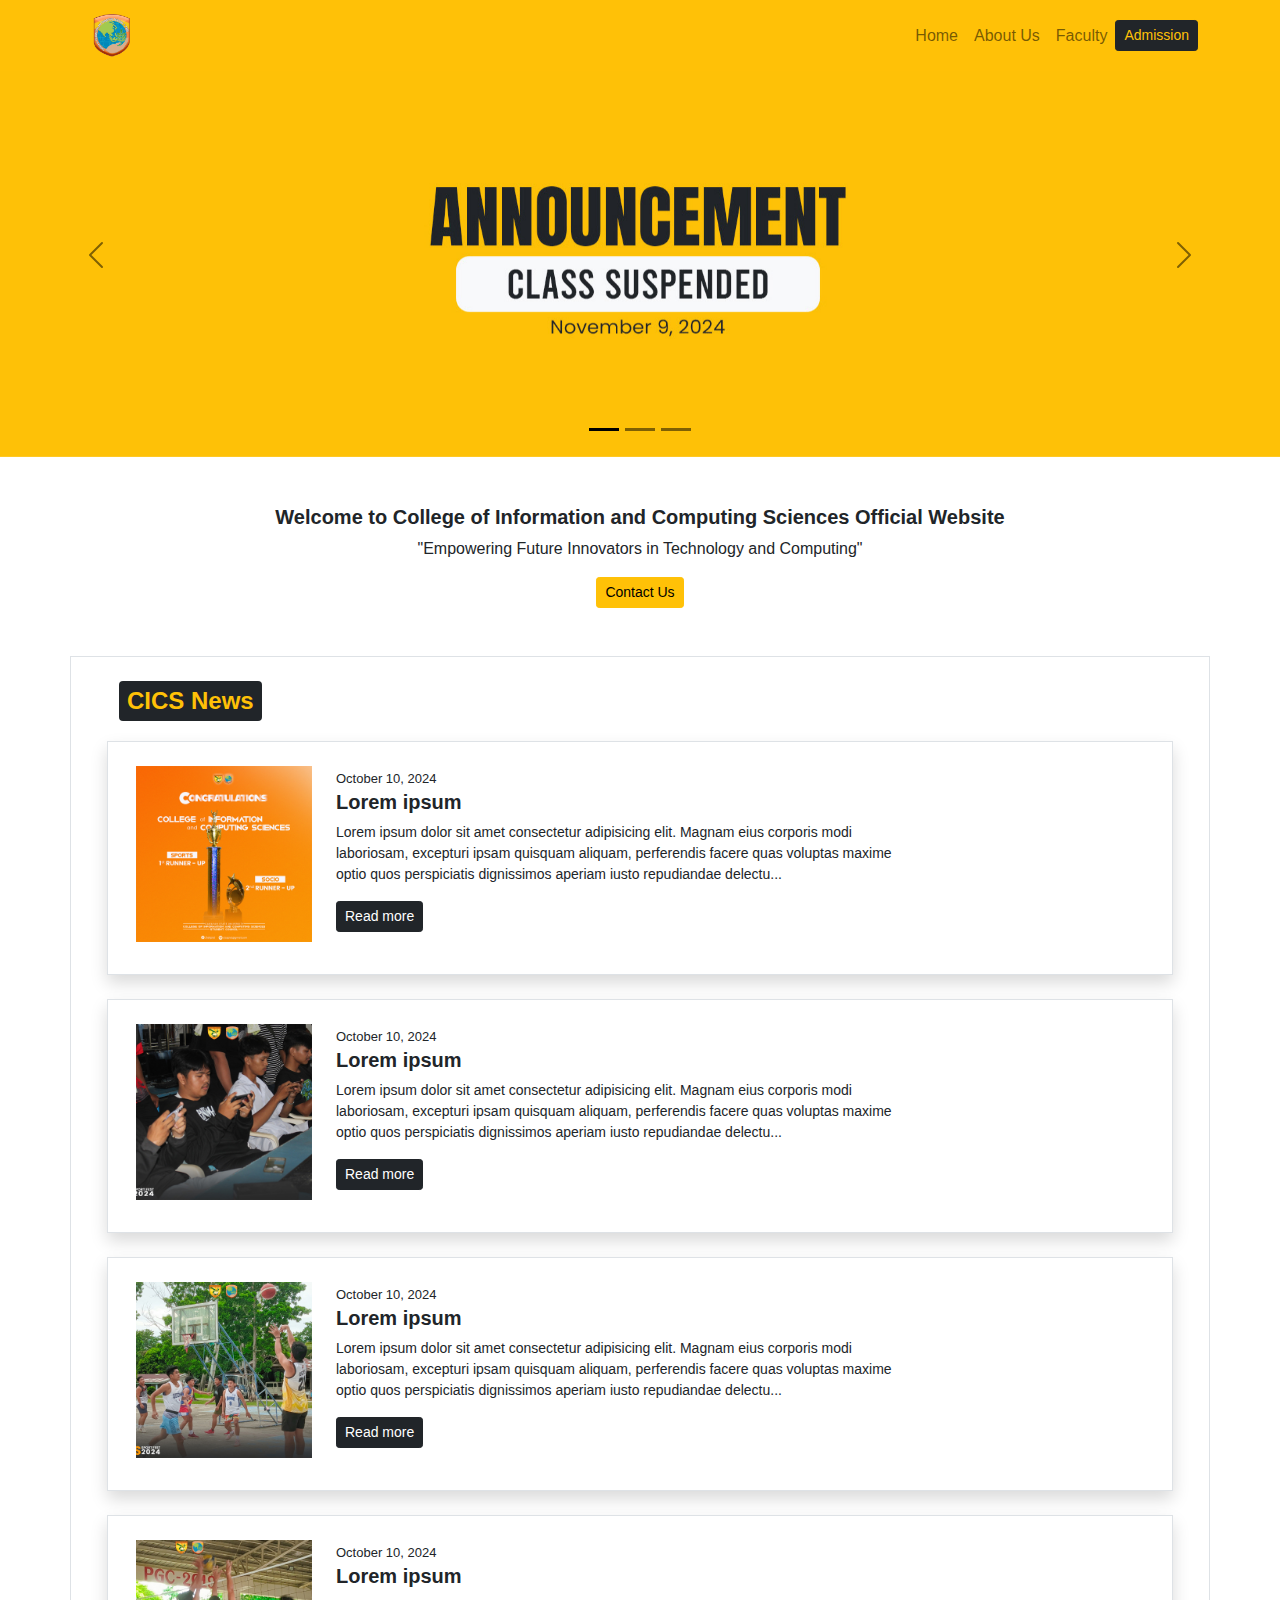
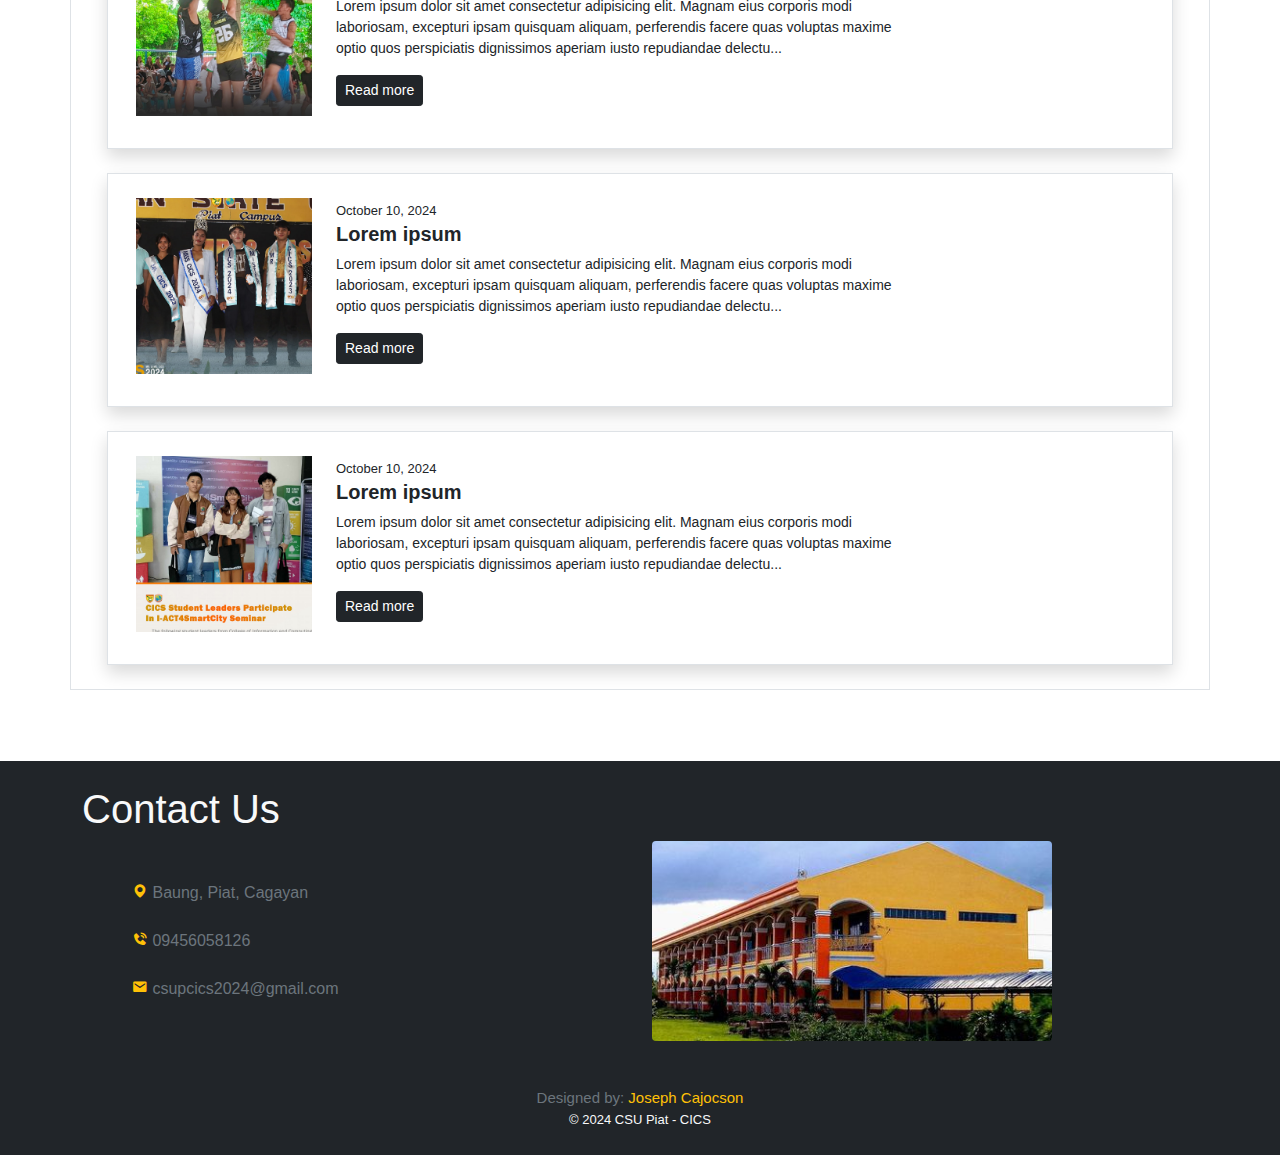
==== index.html @ 77f1f7b6 "Add files via upload" ====
<!DOCTYPE html>
<html lang="en">
<head>
  <meta charset="UTF-8">
  <meta name="viewport" content="width=device-width, initial-scale=1.0">
  <title>CICS Website</title>
  <link rel="stylesheet" href="bootstrap-5.0.2-dist/css/bootstrap.min.css">
  <link rel="stylesheet" href="style.css">
  <link href='https://unpkg.com/boxicons@2.1.4/css/boxicons.min.css' rel='stylesheet'>
</head>
<body>
  <!-- header and navigation -->
  <header class="container-fluid bg-warning fixed-top">
    <nav class="navbar navbar-expand-md navbar-light">
      <div class="container">
        <a href="#" class="navbar-brand">
          <img src="asset/CICS logo.png" alt="CICS Logo" height="45">
        </a>
        <button type="button" class="navbar-toggler" data-bs-toggle="collapse" data-bs-target="#navMenu" aria-expanded="false" aria-controls="navMenu">
          <span class="navbar-toggler-icon"></span>
        </button>
        <div class="collapse navbar-collapse" id="navMenu">
          <ul class="nav navbar-nav ms-auto">
            <li class="nav-item">
              <a href="#home" class="nav-link">Home</a>
            </li>
            <li class="nav-item">
              <a href="about.html" class="nav-link">About Us</a>
            </li>
            <li class="nav-item">
              <a href="faculty.html" class="nav-link">Faculty</a>
            </li>
          </ul>
          <a href="admission.html" class="btn btn-sm btn-dark text-warning">Admission</a>
        </div>
      </div>
    </nav>
  </header>
  <!-- header and navigation end -->

  <!-- carousel sectiion -->
   <section class="carousel-section content-adjust" id="home">
    <div class="container-fluid" id="carousel-container">
      <div class="carousel slide carousel-dark" id="carouselId" data-bs-ride="carousel">
        <div class="carousel-indicators d-none d-sm-flex">
          <button type="button" data-bs-target="#carouselId" data-bs-slide-to="0" class="active" aria-current="true"></button>
          <button type="button" data-bs-target="#carouselId" data-bs-slide-to="1"></button>
          <button type="button" data-bs-target="#carouselId" data-bs-slide-to="2"></button>
        </div>
        <div class="carousel-inner">
          <div class="carousel-item active" data-bs-interval="3000">
            <img src="asset/img1.jpg" alt="" class="w-100 d-block">
          </div>
          <div class="carousel-item" data-bs-interval="3000">
            <img src="asset/img2.jpg" alt="" class="w-100 d-block">
          </div>
          <div class="carousel-item" data-bs-interval="3000">
            <img src="asset/img3.jpg" alt="" class="w-100 d-block">
          </div>
        </div>
        <button type="button" class="carousel-control-prev" data-bs-target="#carouselId" data-bs-slide="prev">
          <span class="carousel-control-prev-icon"></span>
        </button>
        <button type="button" class="carousel-control-next" data-bs-target="#carouselId" data-bs-slide="next">
          <span class="carousel-control-next-icon"></span>
        </button>
      </div>
    </div>
  </section>
  <!-- carousel sectiion end -->
  
    <!-- home section -->
    <section class="text-dark my-3 my-md-5">
      <div class="container-sm">
        <div class="text-sm-center">
          <h1 class="fw-bold fs-5">Welcome to College of Information and Computing Sciences Official Website</h1>
          <p class="lead fs-6">"Empowering Future Innovators in Technology and Computing"</p>
          <a href="#contact" class="btn btn-warning btn-sm">Contact Us</a>
        </div>
      </div>
    </section>
    <!-- home section end -->
    
    <!-- News -->
    <section>
        <div class="container border px-sm-5 py-4">
          <h1 class="badge bg-dark text-warning p-2 fw-bold fs-4" style="margin-bottom: 20px;">CICS News</h1>
            <div class="row shadow text-dark py-4 px-sm-3 border" style="cursor: pointer;" onclick="window.location.href ='#';">
              <div class="col-md-5 mb-2" style="max-height: 180px; width: 200px;">
                <img src="asset/card1.jpg" style="width: 100%; height: 100%;" class="img-fit">
              </div>
              <div class="col-md-7">
                  <time datetime="2024-10-10" style="font-size: 13px;">October 10, 2024</time>
                  <h5 class="fw-bold">Lorem ipsum</h5>
                  <p class="fw-lighter" style="font-size: 14px;">Lorem ipsum dolor sit amet consectetur adipisicing elit. Magnam eius corporis modi laboriosam, excepturi ipsam quisquam aliquam, perferendis facere quas voluptas maxime optio quos perspiciatis dignissimos aperiam iusto repudiandae delectu...</p>
                  <a href="#" class="btn btn-dark btn-sm"> Read more</a>
              </div>
            </div>
            <br>
            <div class="row shadow text-dark py-4 px-sm-3 border" style="cursor: pointer;" onclick="window.location.href ='#';">
              <div class="col-md-5 mb-2" style="max-height: 180px; width: 200px;">
                <img src="asset/card2.jpg" style="width: 100%; height: 100%;" class="img-fit">
              </div>
              <div class="col-md-7">
                  <time datetime="2024-10-10" style="font-size: 13px;">October 10, 2024</time>
                  <h5 class="fw-bold">Lorem ipsum</h5>
                  <p class="fw-lighter" style="font-size: 14px;">Lorem ipsum dolor sit amet consectetur adipisicing elit. Magnam eius corporis modi laboriosam, excepturi ipsam quisquam aliquam, perferendis facere quas voluptas maxime optio quos perspiciatis dignissimos aperiam iusto repudiandae delectu...</p>
                  <a href="#" class="btn btn-dark btn-sm"> Read more</a>
              </div>
            </div>
            <br>
            <div class="row shadow text-dark py-4 px-sm-3 border" style="cursor: pointer;" onclick="window.location.href ='#';">
              <div class="col-md-5 mb-2" style="max-height: 180px; width: 200px;">
                <img src="asset/card3.jpg" style="width: 100%; height: 100%;" class="img-fit">
              </div>
              <div class="col-md-7">
                  <time datetime="2024-10-10" style="font-size: 13px;">October 10, 2024</time>
                  <h5 class="fw-bold">Lorem ipsum</h5>
                  <p class="fw-lighter" style="font-size: 14px;">Lorem ipsum dolor sit amet consectetur adipisicing elit. Magnam eius corporis modi laboriosam, excepturi ipsam quisquam aliquam, perferendis facere quas voluptas maxime optio quos perspiciatis dignissimos aperiam iusto repudiandae delectu...</p>
                  <a href="#" class="btn btn-dark btn-sm"> Read more</a>
              </div>
            </div>
            <br>
            <div class="row shadow text-dark py-4 px-sm-3 border" style="cursor: pointer;" onclick="window.location.href ='#';">
              <div class="col-md-5 mb-2" style="max-height: 180px; width: 200px;">
                <img src="asset/card4.jpg" style="width: 100%; height: 100%;" class="img-fit">
              </div>
              <div class="col-md-7">
                  <time datetime="2024-10-10" style="font-size: 13px;">October 10, 2024</time>
                  <h5 class="fw-bold">Lorem ipsum</h5>
                  <p class="fw-lighter" style="font-size: 14px;">Lorem ipsum dolor sit amet consectetur adipisicing elit. Magnam eius corporis modi laboriosam, excepturi ipsam quisquam aliquam, perferendis facere quas voluptas maxime optio quos perspiciatis dignissimos aperiam iusto repudiandae delectu...</p>
                  <a href="#" class="btn btn-dark btn-sm"> Read more</a>
              </div>
            </div>
            <br>
            <div class="row shadow text-dark py-4 px-sm-3 border" style="cursor: pointer;" onclick="window.location.href ='#';">
              <div class="col-md-5 mb-2" style="max-height: 180px; width: 200px;">
                <img src="asset/card5.jpg" style="width: 100%; height: 100%;" class="img-fit">
              </div>
              <div class="col-md-7">
                  <time datetime="2024-10-10" style="font-size: 13px;">October 10, 2024</time>
                  <h5 class="fw-bold">Lorem ipsum</h5>
                  <p class="fw-lighter" style="font-size: 14px;">Lorem ipsum dolor sit amet consectetur adipisicing elit. Magnam eius corporis modi laboriosam, excepturi ipsam quisquam aliquam, perferendis facere quas voluptas maxime optio quos perspiciatis dignissimos aperiam iusto repudiandae delectu...</p>
                  <a href="#" class="btn btn-dark btn-sm"> Read more</a>
              </div>
            </div>
            <br>
            <div class="row shadow text-dark py-4 px-sm-3 border" style="cursor: pointer;" onclick="window.location.href ='#';">
              <div class="col-md-5 mb-2" style="max-height: 180px; width: 200px;">
                <img src="asset/card6.jpg" style="width: 100%; height: 100%;" class="img-fit">
              </div>
              <div class="col-md-7">
                  <time datetime="2024-10-10" style="font-size: 13px;">October 10, 2024</time>
                  <h5 class="fw-bold">Lorem ipsum</h5>
                  <p class="fw-lighter" style="font-size: 14px;">Lorem ipsum dolor sit amet consectetur adipisicing elit. Magnam eius corporis modi laboriosam, excepturi ipsam quisquam aliquam, perferendis facere quas voluptas maxime optio quos perspiciatis dignissimos aperiam iusto repudiandae delectu...</p>
                  <a href="#" class="btn btn-dark btn-sm"> Read more</a>
              </div>
            </div>
        </div>
    </section>
    <!-- News end -->
     <div class="bg-transparent" style="height: 71px;"  id="contact"></div>
    <footer class="bg-dark text-light p-4">
    <!-- Contact -->
      <section class="mb-5">
      <div class="container">
        <h1>Contact Us</h1>
        <div class="row align-items-center contact-padding">
          <div class="col-md">
            <ul class="list-unstyled fs-6"> 
              <li class="my-4">
                <i class='bx bxs-map text-warning'></i>
                <span class="fw-light text-secondary contact-text">Baung, Piat, Cagayan</span>
              </li>
              <li class="my-4">
                <i class='bx bxs-phone-call text-warning'></i>
                <span class="fw-light text-secondary contact-text">09456058126</span>
              </li>
              <li class="my-4">
                <i class='bx bxs-envelope text-warning' ></i>
                <span class="fw-light text-secondary contact-text">csupcics2024@gmail.com</span>
              </li>
            </ul>
          </div>
          <div class="col-md">
            <div class="ratio" style="--bs-aspect-ratio: 40%; height: 200px; max-width: 400px;">
              <img src="asset/CICS Department.jpg" alt="" class="img-fit rounded" style="width: 100%; height: 100%;">
            </div>
          </div>
        </div>
      </div>
     </section>
    <div class="container text-center">
      <h6 class="text-muted mb-0 fw-lighter" style="font-size: 15px;">Designed by: <span class="text-warning">Joseph Cajocson</span></h6>
      <small style="font-size: 13px;">&copy; 2024 CSU Piat - CICS</small>
    </div>
  </footer>

  <script src="bootstrap-5.0.2-dist/js/bootstrap.bundle.js"></script>
</body>
</html>
---- style.css ----
*{
    font-family: 'Poppins', sans-serif !important;
}

body::after{
    display: block;
    height: 70px;
}

#carousel-container{
    padding-left: 0 !important;
    padding-right: 0 !important;
}

.content-adjust{
    padding-top: 54px !important;
}

.carousel-item{
    max-height: 60vh;
} 

.carousel-item img{
    height: 100%;
    object-fit: contain !important;
    object-position: center !important;
}

.img-fit{
    object-fit: cover;
    object-position: center;
}

.news-text{
    opacity: 0.6;
    font-size: 80%;
}

.img-container{
    max-width: 500px;
    height: 240px;
}

@media (max-width: 576px) {
    .contact-text{
        font-size: 16px;
    }
}

@media (min-width: 992px) {
    .contact-padding{
        padding: 0 50px;
    }
}
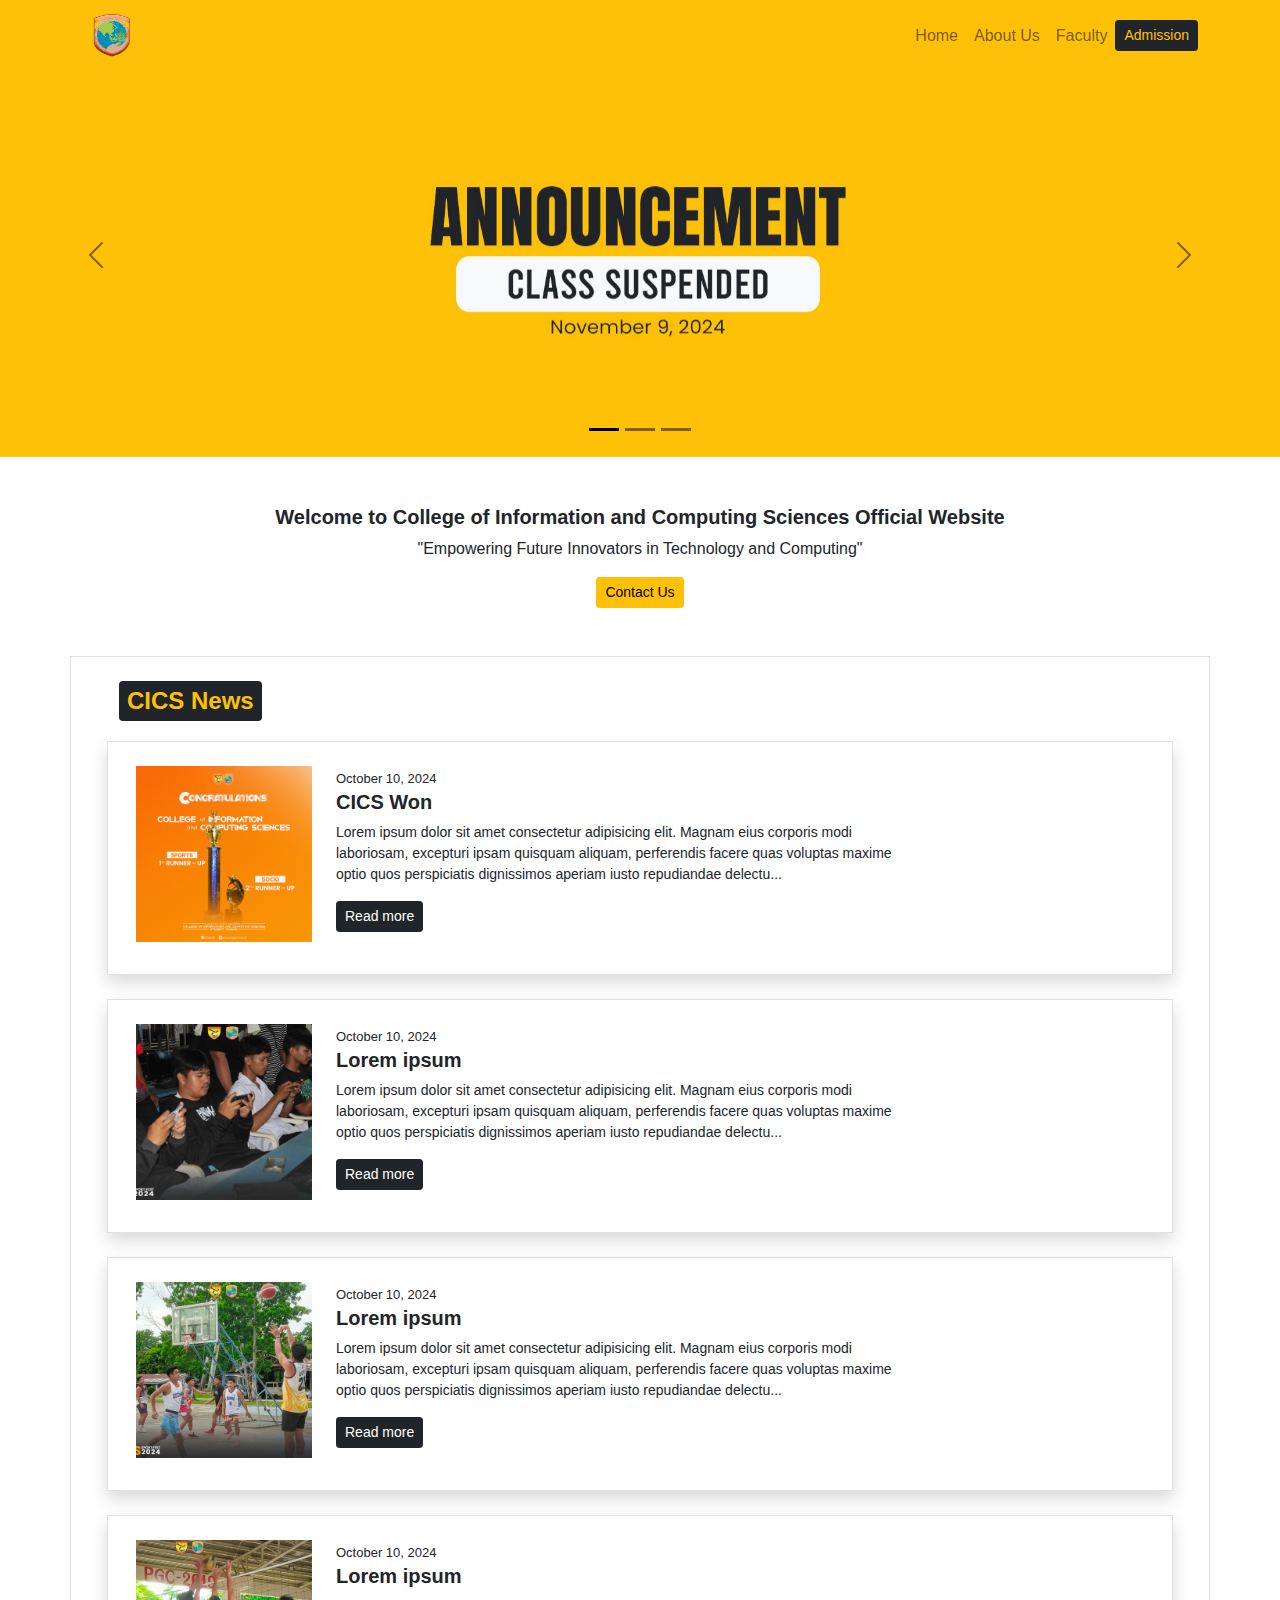
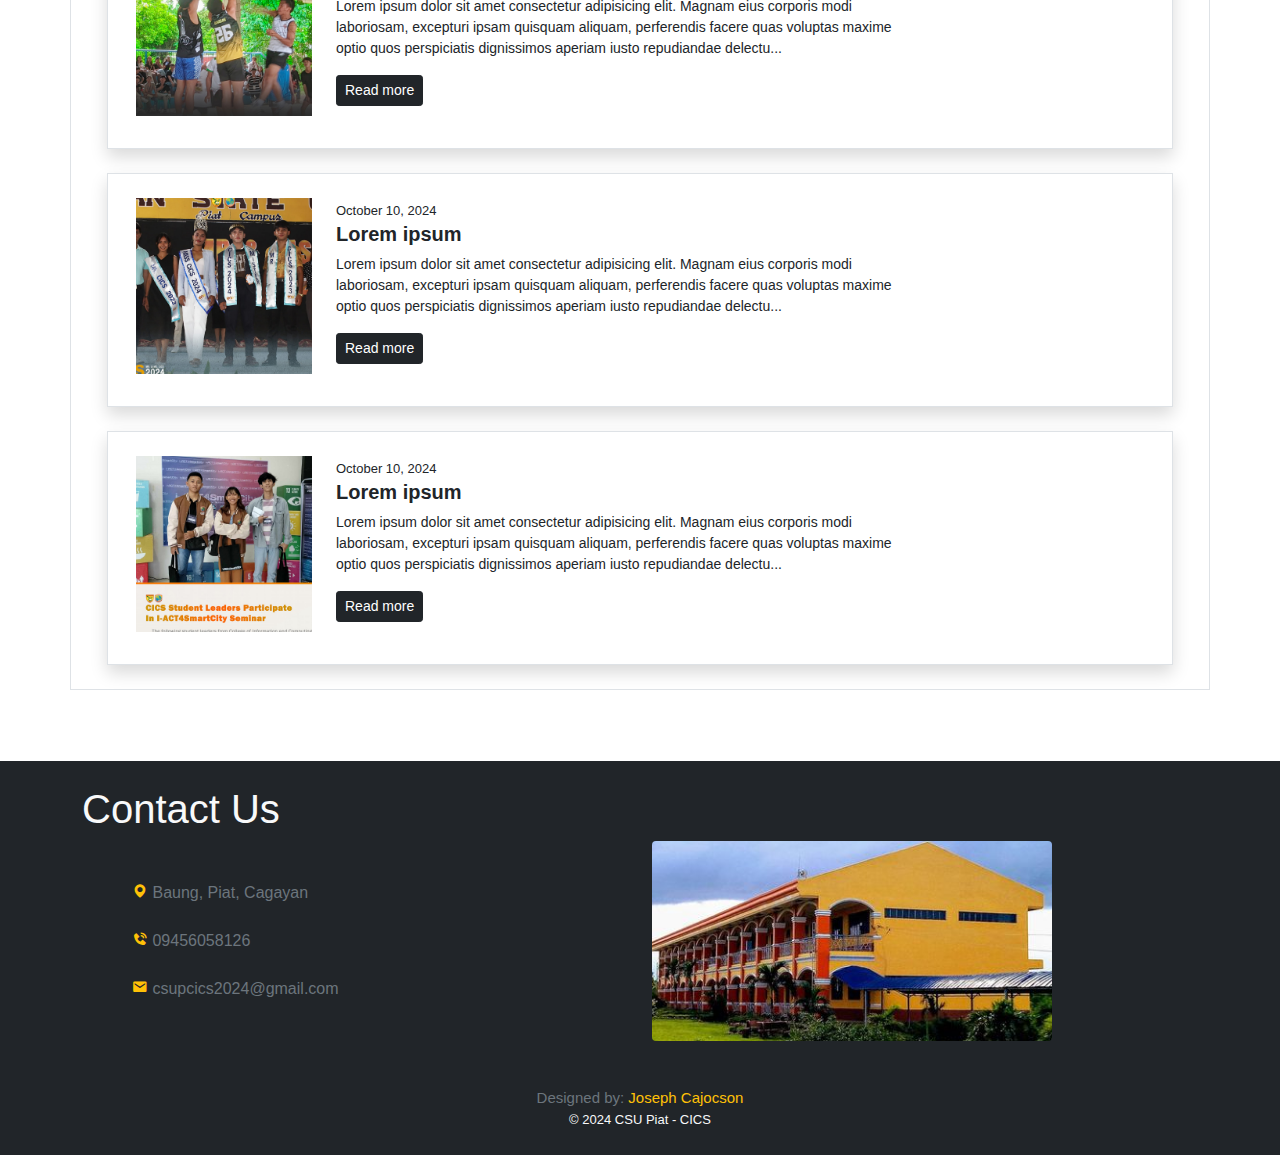
==== commit 5606c8e9: "First Commit" ====
--- a/index.html
+++ b/index.html
@@ -91,7 +91,7 @@
               </div>
               <div class="col-md-7">
                   <time datetime="2024-10-10" style="font-size: 13px;">October 10, 2024</time>
-                  <h5 class="fw-bold">Lorem ipsum</h5>
+                  <h5 class="fw-bold">CICS Won</h5>
                   <p class="fw-lighter" style="font-size: 14px;">Lorem ipsum dolor sit amet consectetur adipisicing elit. Magnam eius corporis modi laboriosam, excepturi ipsam quisquam aliquam, perferendis facere quas voluptas maxime optio quos perspiciatis dignissimos aperiam iusto repudiandae delectu...</p>
                   <a href="#" class="btn btn-dark btn-sm"> Read more</a>
               </div>
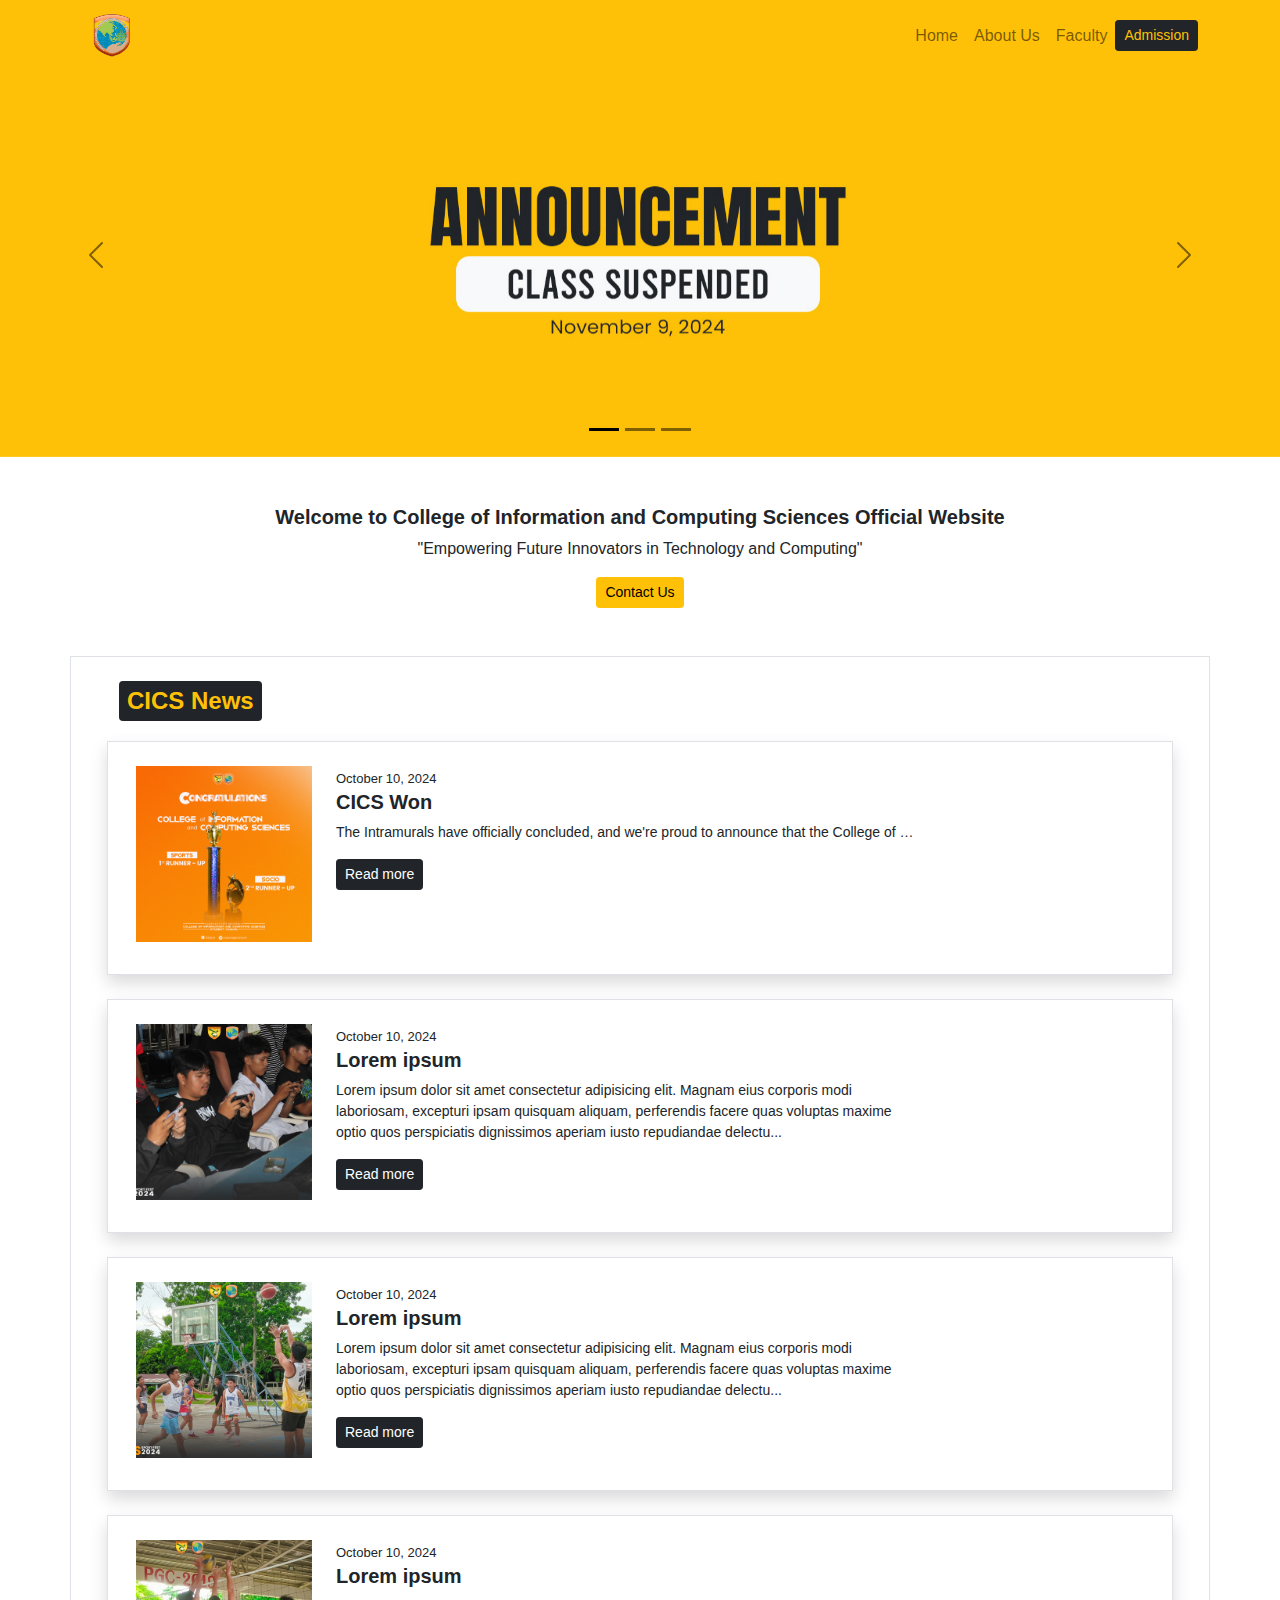
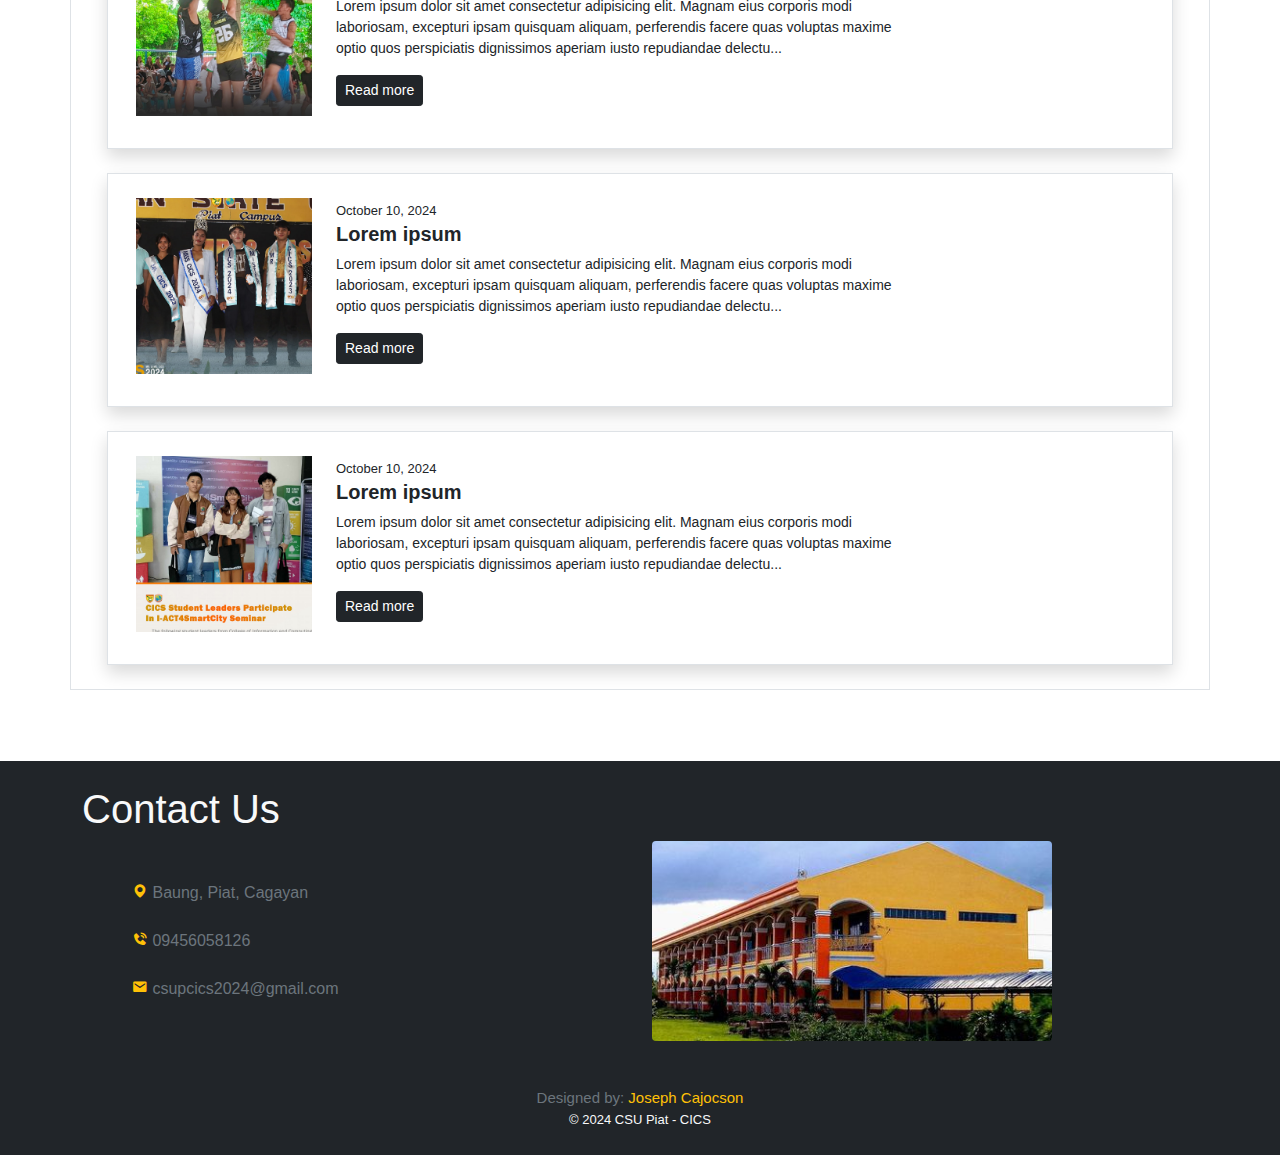
==== commit 0a9b8559: "Committed" ====
--- a/index.html
+++ b/index.html
@@ -92,7 +92,7 @@
               <div class="col-md-7">
                   <time datetime="2024-10-10" style="font-size: 13px;">October 10, 2024</time>
                   <h5 class="fw-bold">CICS Won</h5>
-                  <p class="fw-lighter" style="font-size: 14px;">Lorem ipsum dolor sit amet consectetur adipisicing elit. Magnam eius corporis modi laboriosam, excepturi ipsam quisquam aliquam, perferendis facere quas voluptas maxime optio quos perspiciatis dignissimos aperiam iusto repudiandae delectu...</p>
+                  <p class="fw-lighter text-truncate" style="font-size: 14px;">The Intramurals have officially concluded, and we're proud to announce that the College of Information and Computing Sciences secured 2nd runner up in socio-cultural events and 1st runner up in the sports events! A huge thank you to our dedicated athletes, coaches, faculty, staff, the COLSC, and every student of CICS. Your hard work, effort, and united spirit made this success possible. Well done, everyone!</p>
                   <a href="#" class="btn btn-dark btn-sm"> Read more</a>
               </div>
             </div>
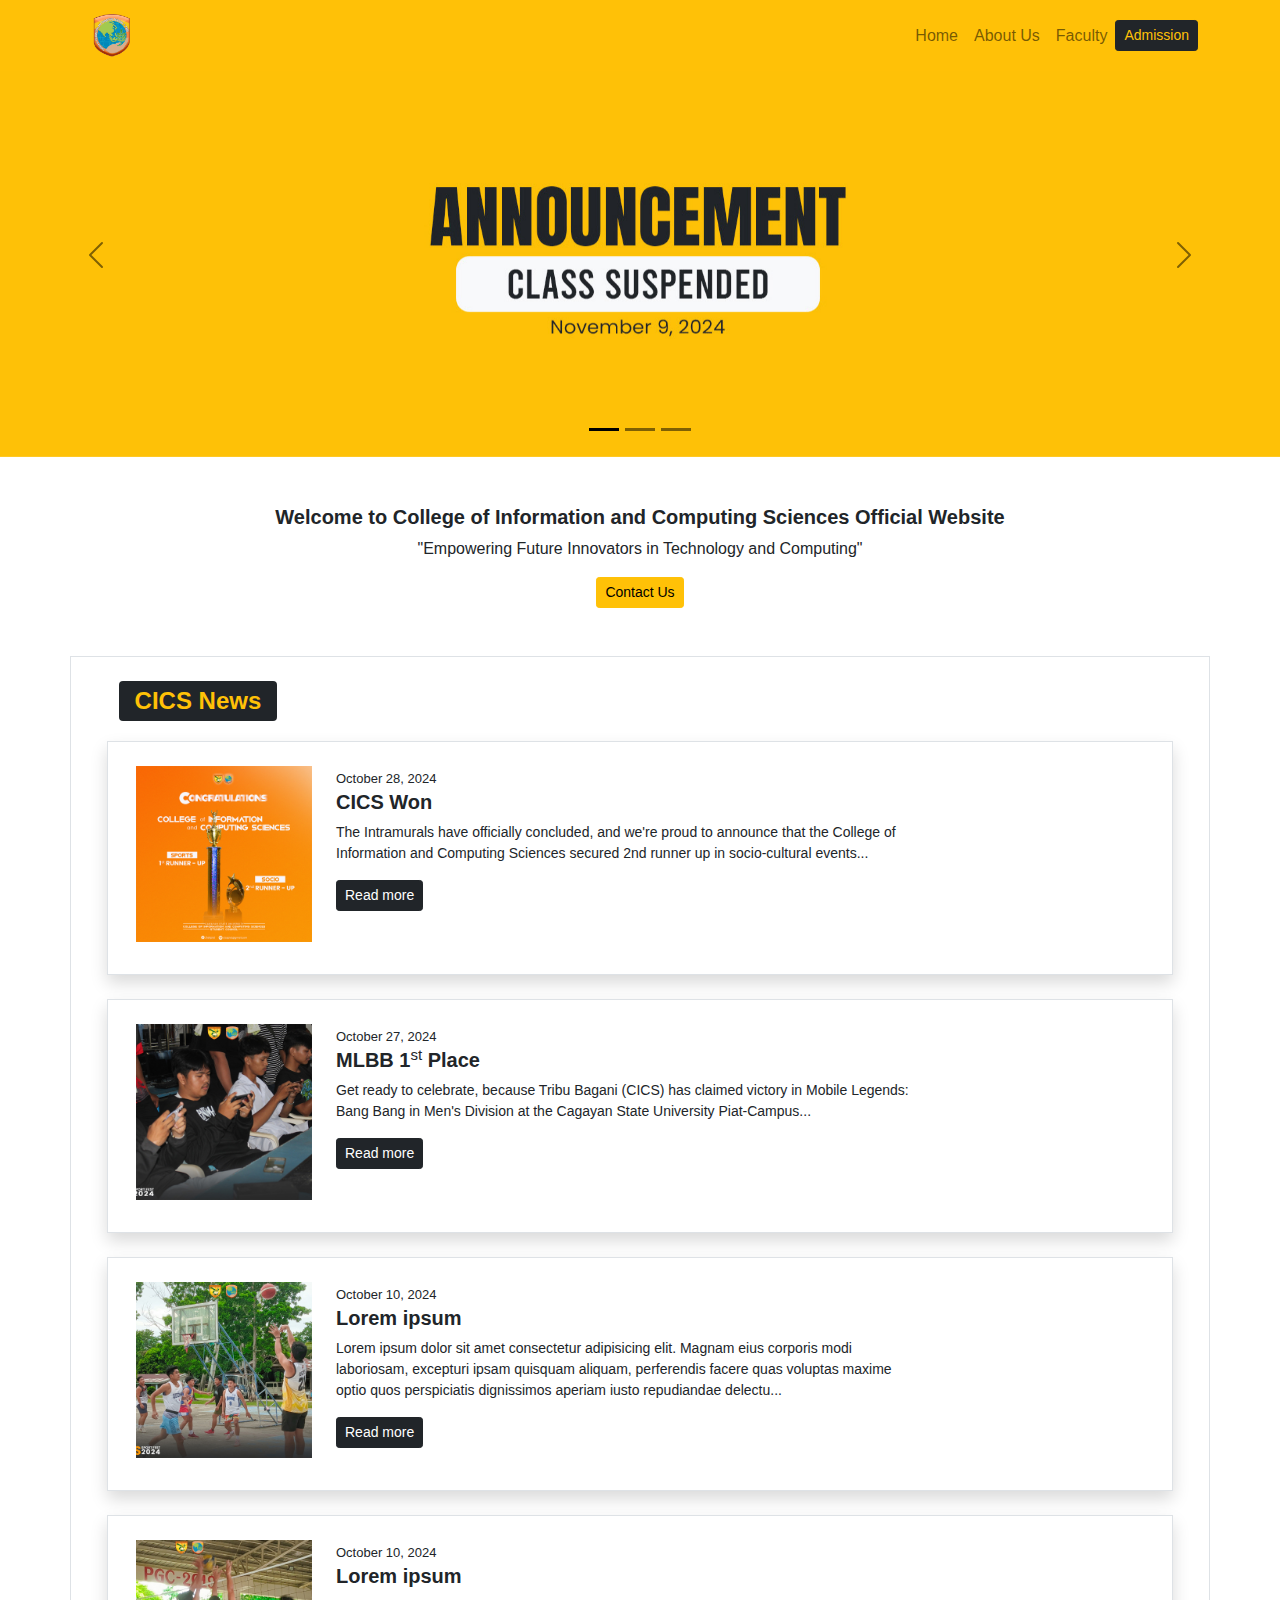
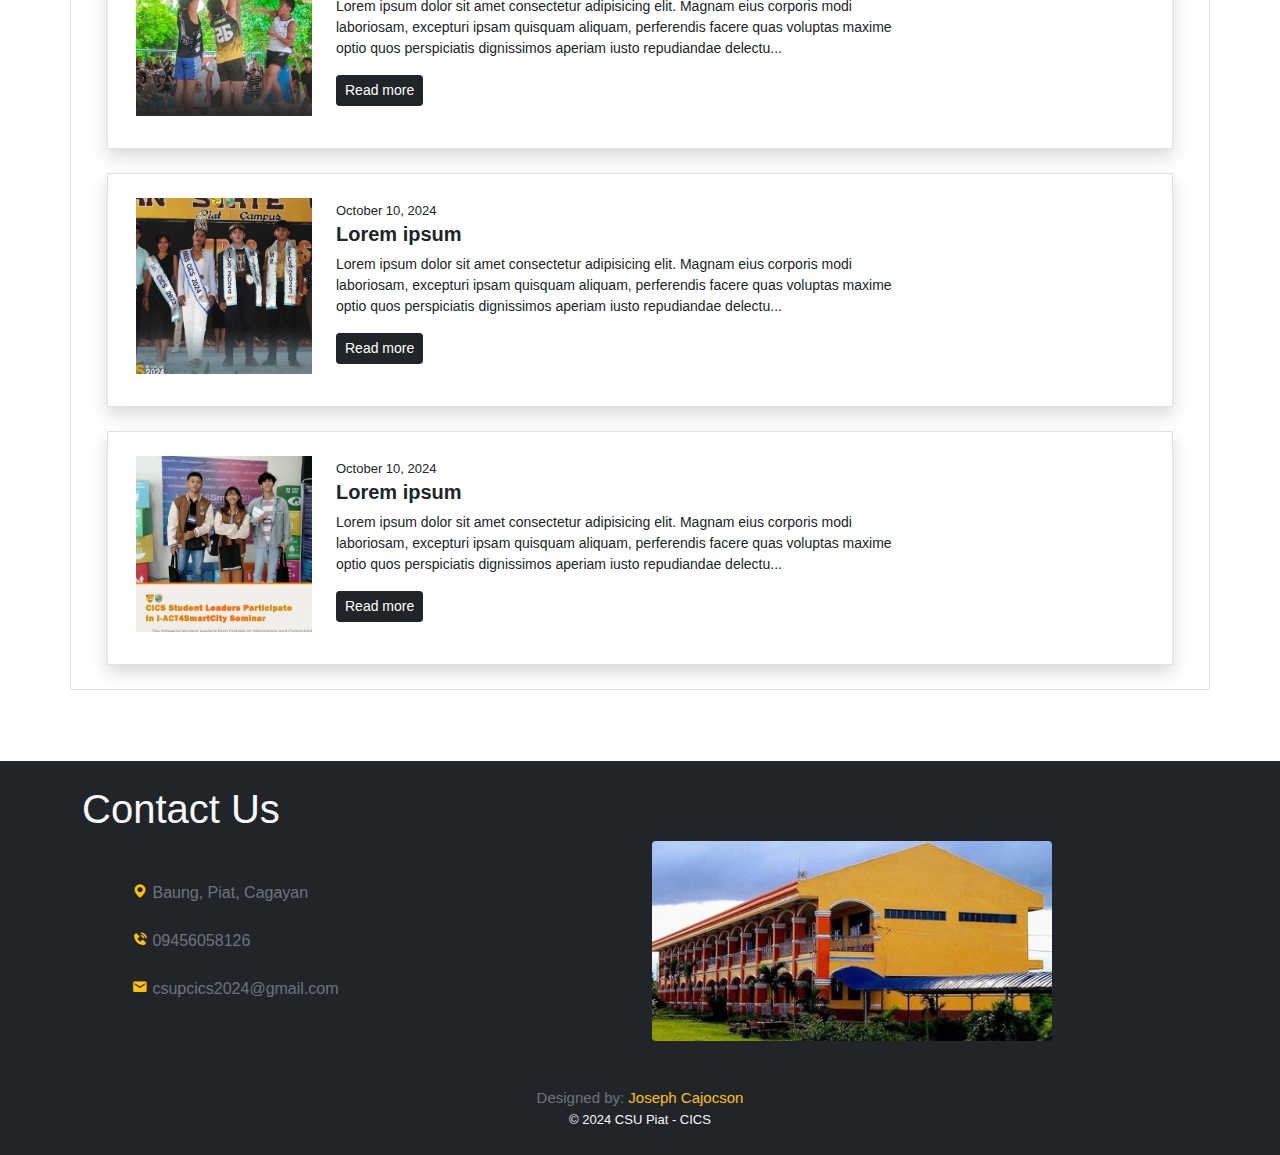
==== commit 7caabb67: "Committed" ====
--- a/index.html
+++ b/index.html
@@ -84,32 +84,32 @@
     <!-- News -->
     <section>
         <div class="container border px-sm-5 py-4">
-          <h1 class="badge bg-dark text-warning p-2 fw-bold fs-4" style="margin-bottom: 20px;">CICS News</h1>
-            <div class="row shadow text-dark py-4 px-sm-3 border" style="cursor: pointer;" onclick="window.location.href ='#';">
+          <h1 class="badge bg-dark text-warning fw-bold fs-4" style="margin-bottom: 20px;">CICS News</h1>
+            <div class="row shadow text-dark py-4 px-sm-3 border" style="cursor: pointer;">
               <div class="col-md-5 mb-2" style="max-height: 180px; width: 200px;">
                 <img src="asset/card1.jpg" style="width: 100%; height: 100%;" class="img-fit">
               </div>
               <div class="col-md-7">
-                  <time datetime="2024-10-10" style="font-size: 13px;">October 10, 2024</time>
+                  <time datetime="2024-10-28" style="font-size: 13px;">October 28, 2024</time>
                   <h5 class="fw-bold">CICS Won</h5>
-                  <p class="fw-lighter text-truncate" style="font-size: 14px;">The Intramurals have officially concluded, and we're proud to announce that the College of Information and Computing Sciences secured 2nd runner up in socio-cultural events and 1st runner up in the sports events! A huge thank you to our dedicated athletes, coaches, faculty, staff, the COLSC, and every student of CICS. Your hard work, effort, and united spirit made this success possible. Well done, everyone!</p>
-                  <a href="#" class="btn btn-dark btn-sm"> Read more</a>
-              </div>
-            </div>
-            <br>
-            <div class="row shadow text-dark py-4 px-sm-3 border" style="cursor: pointer;" onclick="window.location.href ='#';">
+                  <p class="fw-lighter" style="font-size: 14px;">The Intramurals have officially concluded, and we're proud to announce that the College of Information and Computing Sciences secured 2nd runner up in socio-cultural events...</p>
+                  <button type="button" class="btn btn-dark btn-sm" data-bs-toggle="modal" data-bs-target="#newsModal1">Read more</button>
+              </div>
+            </div>
+            <br>
+            <div class="row shadow text-dark py-4 px-sm-3 border" style="cursor: pointer;">
               <div class="col-md-5 mb-2" style="max-height: 180px; width: 200px;">
                 <img src="asset/card2.jpg" style="width: 100%; height: 100%;" class="img-fit">
               </div>
               <div class="col-md-7">
-                  <time datetime="2024-10-10" style="font-size: 13px;">October 10, 2024</time>
-                  <h5 class="fw-bold">Lorem ipsum</h5>
-                  <p class="fw-lighter" style="font-size: 14px;">Lorem ipsum dolor sit amet consectetur adipisicing elit. Magnam eius corporis modi laboriosam, excepturi ipsam quisquam aliquam, perferendis facere quas voluptas maxime optio quos perspiciatis dignissimos aperiam iusto repudiandae delectu...</p>
-                  <a href="#" class="btn btn-dark btn-sm"> Read more</a>
-              </div>
-            </div>
-            <br>
-            <div class="row shadow text-dark py-4 px-sm-3 border" style="cursor: pointer;" onclick="window.location.href ='#';">
+                  <time datetime="2024-10-27" style="font-size: 13px;">October 27, 2024</time>
+                  <h5 class="fw-bold">MLBB 1<sup class="fw-light">st</sup> Place</h5>
+                  <p class="fw-lighter" style="font-size: 14px;">Get ready to celebrate, because Tribu Bagani (CICS) has claimed victory in Mobile Legends: Bang Bang in Men's Division at the Cagayan State University Piat-Campus...</p>
+                  <button type="button" class="btn btn-dark btn-sm" data-bs-toggle="modal" data-bs-target="#newsModal2">Read more</button>
+              </div>
+            </div>
+            <br>
+            <div class="row shadow text-dark py-4 px-sm-3 border" style="cursor: pointer;">
               <div class="col-md-5 mb-2" style="max-height: 180px; width: 200px;">
                 <img src="asset/card3.jpg" style="width: 100%; height: 100%;" class="img-fit">
               </div>
@@ -117,11 +117,11 @@
                   <time datetime="2024-10-10" style="font-size: 13px;">October 10, 2024</time>
                   <h5 class="fw-bold">Lorem ipsum</h5>
                   <p class="fw-lighter" style="font-size: 14px;">Lorem ipsum dolor sit amet consectetur adipisicing elit. Magnam eius corporis modi laboriosam, excepturi ipsam quisquam aliquam, perferendis facere quas voluptas maxime optio quos perspiciatis dignissimos aperiam iusto repudiandae delectu...</p>
-                  <a href="#" class="btn btn-dark btn-sm"> Read more</a>
-              </div>
-            </div>
-            <br>
-            <div class="row shadow text-dark py-4 px-sm-3 border" style="cursor: pointer;" onclick="window.location.href ='#';">
+                  <button type="button" class="btn btn-dark btn-sm">Read more</button>
+              </div>
+            </div>
+            <br>
+            <div class="row shadow text-dark py-4 px-sm-3 border" style="cursor: pointer;">
               <div class="col-md-5 mb-2" style="max-height: 180px; width: 200px;">
                 <img src="asset/card4.jpg" style="width: 100%; height: 100%;" class="img-fit">
               </div>
@@ -129,11 +129,11 @@
                   <time datetime="2024-10-10" style="font-size: 13px;">October 10, 2024</time>
                   <h5 class="fw-bold">Lorem ipsum</h5>
                   <p class="fw-lighter" style="font-size: 14px;">Lorem ipsum dolor sit amet consectetur adipisicing elit. Magnam eius corporis modi laboriosam, excepturi ipsam quisquam aliquam, perferendis facere quas voluptas maxime optio quos perspiciatis dignissimos aperiam iusto repudiandae delectu...</p>
-                  <a href="#" class="btn btn-dark btn-sm"> Read more</a>
-              </div>
-            </div>
-            <br>
-            <div class="row shadow text-dark py-4 px-sm-3 border" style="cursor: pointer;" onclick="window.location.href ='#';">
+                  <button type="button" class="btn btn-dark btn-sm">Read more</button>
+              </div>
+            </div>
+            <br>
+            <div class="row shadow text-dark py-4 px-sm-3 border" style="cursor: pointer;">
               <div class="col-md-5 mb-2" style="max-height: 180px; width: 200px;">
                 <img src="asset/card5.jpg" style="width: 100%; height: 100%;" class="img-fit">
               </div>
@@ -141,11 +141,11 @@
                   <time datetime="2024-10-10" style="font-size: 13px;">October 10, 2024</time>
                   <h5 class="fw-bold">Lorem ipsum</h5>
                   <p class="fw-lighter" style="font-size: 14px;">Lorem ipsum dolor sit amet consectetur adipisicing elit. Magnam eius corporis modi laboriosam, excepturi ipsam quisquam aliquam, perferendis facere quas voluptas maxime optio quos perspiciatis dignissimos aperiam iusto repudiandae delectu...</p>
-                  <a href="#" class="btn btn-dark btn-sm"> Read more</a>
-              </div>
-            </div>
-            <br>
-            <div class="row shadow text-dark py-4 px-sm-3 border" style="cursor: pointer;" onclick="window.location.href ='#';">
+                  <button type="button" class="btn btn-dark btn-sm">Read more</button>
+              </div>
+            </div>
+            <br>
+            <div class="row shadow text-dark py-4 px-sm-3 border" style="cursor: pointer;">
               <div class="col-md-5 mb-2" style="max-height: 180px; width: 200px;">
                 <img src="asset/card6.jpg" style="width: 100%; height: 100%;" class="img-fit">
               </div>
@@ -153,12 +153,55 @@
                   <time datetime="2024-10-10" style="font-size: 13px;">October 10, 2024</time>
                   <h5 class="fw-bold">Lorem ipsum</h5>
                   <p class="fw-lighter" style="font-size: 14px;">Lorem ipsum dolor sit amet consectetur adipisicing elit. Magnam eius corporis modi laboriosam, excepturi ipsam quisquam aliquam, perferendis facere quas voluptas maxime optio quos perspiciatis dignissimos aperiam iusto repudiandae delectu...</p>
-                  <a href="#" class="btn btn-dark btn-sm"> Read more</a>
+                  <button type="button" class="btn btn-dark btn-sm">Read more</button>
               </div>
             </div>
         </div>
     </section>
     <!-- News end -->
+
+    <!-- Modal Page START-->
+     <!-- card 1 modal -->
+     <div class="modal fade" id="newsModal1" data-bs-backdrop="static" data-bs-keyboad="false">
+      <div class="modal-dialog modal-dialog-centered modal-dialog-scrollable">
+        <div class="modal-content">
+          <div class="modal-header">
+            <h5 class="bg-dark text-warning badge fw-bold fs-5">CICS News</h5>
+            <button type="button" data-bs-dismiss="modal" class="btn-close"></button>
+          </div>
+          <div class="modal-body">
+            <div class="ratio ratio-1x1 mb-2" style="height: 200px; width: 200px;">
+              <img src="asset/card1.jpg" alt="" class="img-fit rounded">
+            </div>
+            <time datetime="2023-10-28" style="font-size: 13px;">October 28, 2024</time>
+            <h5 class="fw-bold">CICS Won!</h5>
+            <p>The Intramurals have officially concluded, and we're proud to announce that the College of Information and Computing Sciences secured 2nd runner up in socio-cultural events and 1st runner up in the sports events! A huge thank you to our dedicated athletes, coaches, faculty, staff, the COLSC, and every student of CICS. Your hard work, effort, and united spirit made this success possible. Well done, everyone!</p>
+          </div>
+        </div>
+      </div>
+     </div>
+
+     <!-- card 2 modal -->
+      <div class="modal fade" id="newsModal2" data-bs-backdrop="static" data-bs-keyboad="false">
+        <div class="modal-dialog modal-dialog-centered modal-dialog-scrollable">
+          <div class="modal-content">
+            <div class="modal-header">
+              <h5 class="badge bg-dark fs-5 fw-bold text-warning">CICS News</h5>
+              <button type="button" data-bs-dismiss="modal" class="btn-close"></button>
+            </div>
+            <div class="modal-body">
+              <div class="ratio ratio-1x1 mb-2" style="height: 200px; width: 200px;">
+                <img src="asset/card2.jpg" alt="" class="img-fit rounded">
+              </div>
+              <time datetime="2024-10-27">October 27, 2024</time>
+              <h5 class="fw-bold">MLBB 1<sup class="fw-light">st</sup> Place</h5>
+              <p>Get ready to celebrate, because Tribu Bagani (CICS) has claimed victory in Mobile Legends: Bang Bang in Men's Division at the Cagayan State University Piat-Campus Intramurals! Their incredible teamwork, strategic gameplay, and unwavering determination have earned them the championship title. Congratulations, Tribu Bagani on this well-deserved win!</p>
+            </div>
+          </div>
+        </div>
+      </div>
+     <!-- Modal Page END -->
+
      <div class="bg-transparent" style="height: 71px;"  id="contact"></div>
     <footer class="bg-dark text-light p-4">
     <!-- Contact -->
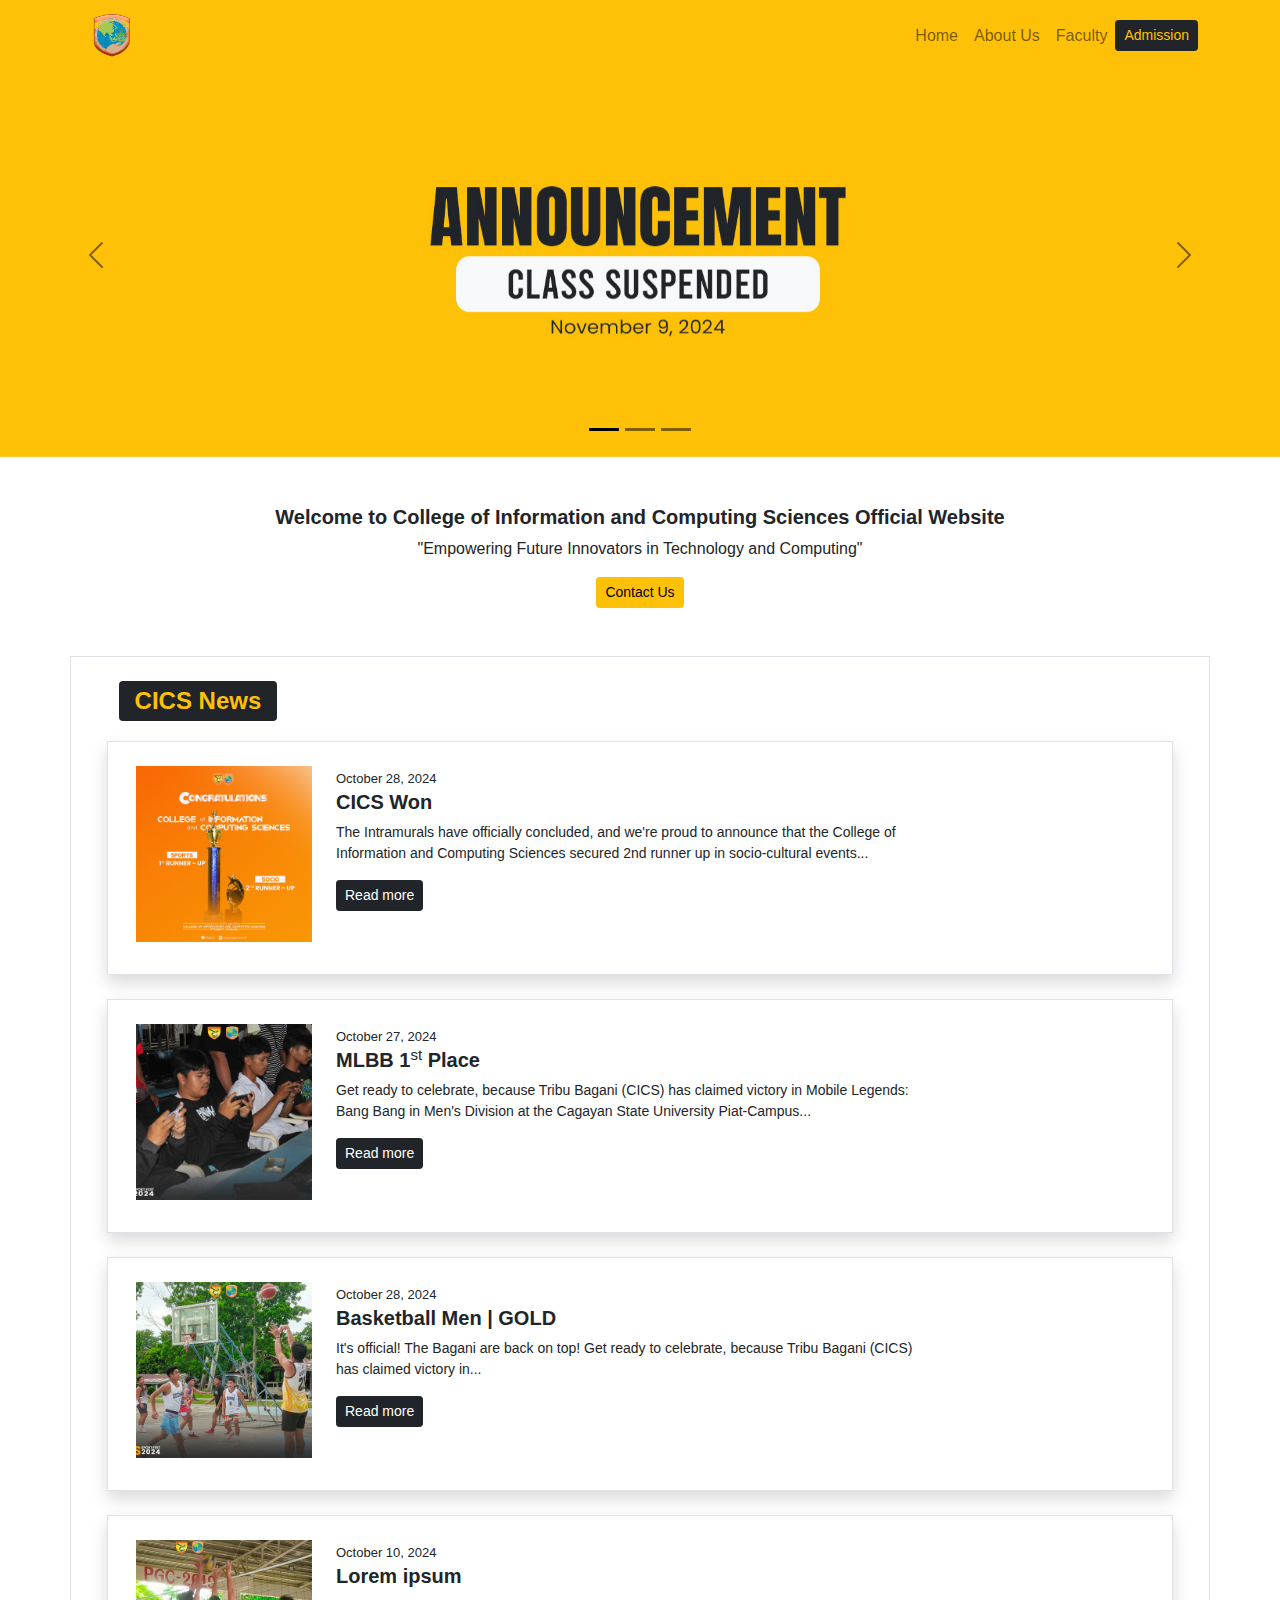
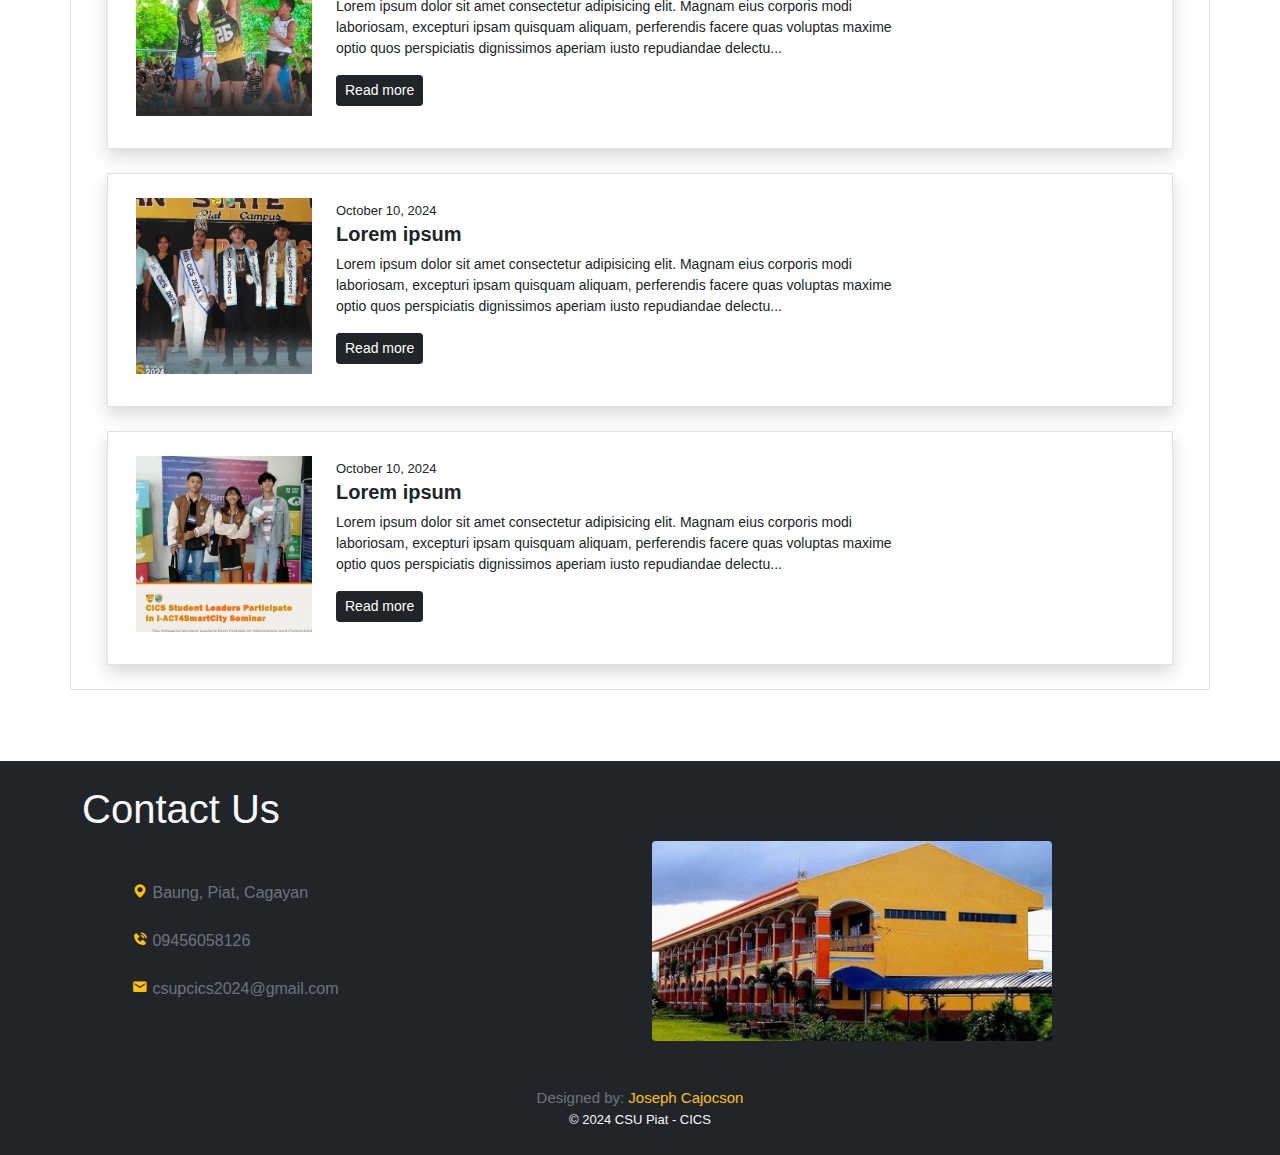
==== commit a6bd3bee: "Committed" ====
--- a/index.html
+++ b/index.html
@@ -114,10 +114,10 @@
                 <img src="asset/card3.jpg" style="width: 100%; height: 100%;" class="img-fit">
               </div>
               <div class="col-md-7">
-                  <time datetime="2024-10-10" style="font-size: 13px;">October 10, 2024</time>
-                  <h5 class="fw-bold">Lorem ipsum</h5>
-                  <p class="fw-lighter" style="font-size: 14px;">Lorem ipsum dolor sit amet consectetur adipisicing elit. Magnam eius corporis modi laboriosam, excepturi ipsam quisquam aliquam, perferendis facere quas voluptas maxime optio quos perspiciatis dignissimos aperiam iusto repudiandae delectu...</p>
-                  <button type="button" class="btn btn-dark btn-sm">Read more</button>
+                  <time datetime="2024-10-28" style="font-size: 13px;">October 28, 2024</time>
+                  <h5 class="fw-bold">Basketball Men | GOLD</h5>
+                  <p class="fw-lighter" style="font-size: 14px;">It's official! The Bagani are back on top! Get ready to celebrate, because Tribu Bagani (CICS) has claimed victory in...</p>
+                  <button type="button" class="btn btn-dark btn-sm" data-bs-toggle="modal" data-bs-target="#newsModal3">Read more</button>
               </div>
             </div>
             <br>
@@ -193,13 +193,33 @@
               <div class="ratio ratio-1x1 mb-2" style="height: 200px; width: 200px;">
                 <img src="asset/card2.jpg" alt="" class="img-fit rounded">
               </div>
-              <time datetime="2024-10-27">October 27, 2024</time>
+              <time datetime="2024-10-27" style="font-size: 13px;">October 27, 2024</time>
               <h5 class="fw-bold">MLBB 1<sup class="fw-light">st</sup> Place</h5>
               <p>Get ready to celebrate, because Tribu Bagani (CICS) has claimed victory in Mobile Legends: Bang Bang in Men's Division at the Cagayan State University Piat-Campus Intramurals! Their incredible teamwork, strategic gameplay, and unwavering determination have earned them the championship title. Congratulations, Tribu Bagani on this well-deserved win!</p>
             </div>
           </div>
         </div>
       </div>
+
+      <!-- card 3 modal -->
+       <div class="modal fade" id="newsModal3" data-bs-backdrop="static" data-bs-keyboard="false">
+        <div class="modal-dialog modal-dialog-centered modal-dialog-scrollable">
+          <div class="modal-content">
+            <div class="modal-header">
+              <h5 class="badge bg-dark text-warning fs-5">CICS News</h5>
+              <button type="button" data-bs-dismiss="modal" class="btn-close"></button>
+            </div>
+            <div class="modal-body">
+              <div class="ratio ratio-1x1 mb-2" style="height: 200px; width: 200px;">
+                <img src="asset/card3.jpg" alt="" class="img-fit">
+              </div>
+              <time datetime="2024-10-28" style="font-size: 13px;">October 28, 2024</time>
+              <h5 class="fw-bold">Basketball Men | GOLD</h5>
+              <p>It's official! The Bagani are back on top! Get ready to celebrate, because Tribu Bagani (CICS) has claimed victory in Basketball defeating  the Tribu Bagwis (CCJE) at the Cagayan State University Piat-Campus Intramurals! They've once again proven their dominance on the court, claiming the championship title for men's basketball.Their hard work, dedication, and incredible teamwork have paid off! We're bursting with pride for these talented players. Congratulations to the Tribu Bagani on another incredible victory!</p>
+            </div>
+          </div>
+        </div>
+       </div>
      <!-- Modal Page END -->
 
      <div class="bg-transparent" style="height: 71px;"  id="contact"></div>
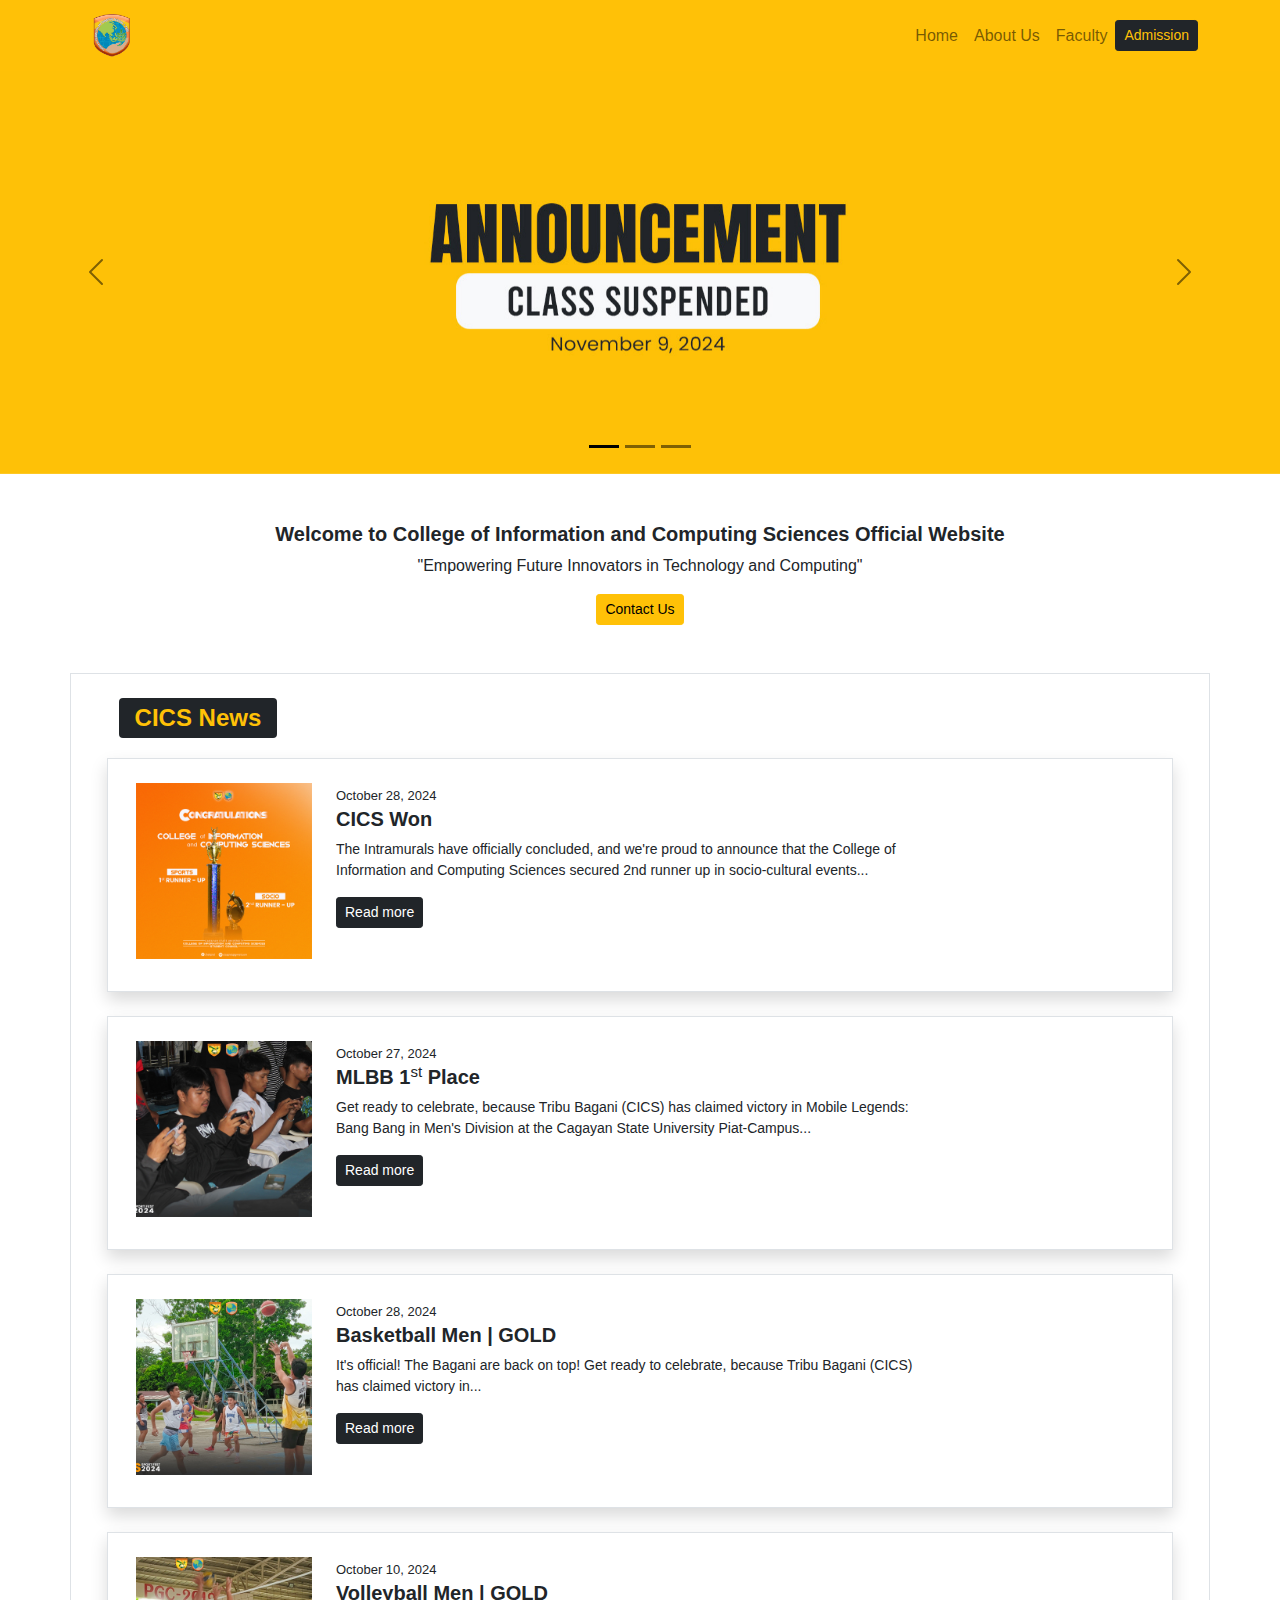
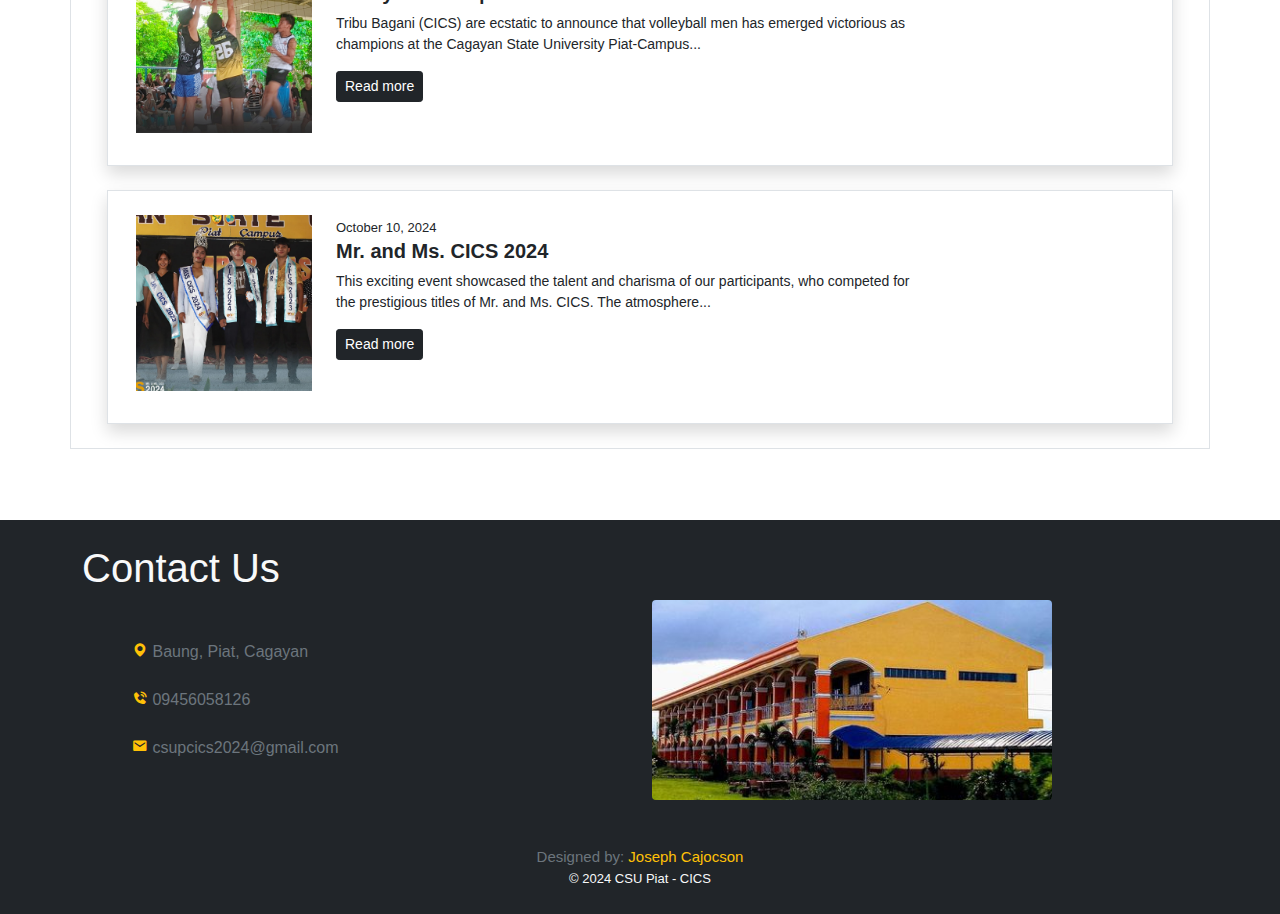
==== commit e8abd5c8: "Commit" ====
--- a/index.html
+++ b/index.html
@@ -4,6 +4,7 @@
   <meta charset="UTF-8">
   <meta name="viewport" content="width=device-width, initial-scale=1.0">
   <title>CICS Website</title>
+  <link rel="icon" href="asset/website-logo.png" type="image/png">
   <link rel="stylesheet" href="bootstrap-5.0.2-dist/css/bootstrap.min.css">
   <link rel="stylesheet" href="style.css">
   <link href='https://unpkg.com/boxicons@2.1.4/css/boxicons.min.css' rel='stylesheet'>
@@ -43,7 +44,7 @@
     <div class="container-fluid" id="carousel-container">
       <div class="carousel slide carousel-dark" id="carouselId" data-bs-ride="carousel">
         <div class="carousel-indicators d-none d-sm-flex">
-          <button type="button" data-bs-target="#carouselId" data-bs-slide-to="0" class="active" aria-current="true"></button>
+          <button type="button" data-bs-target="#carouselId" data-bs-slide-to="0" class="active"></button>
           <button type="button" data-bs-target="#carouselId" data-bs-slide-to="1"></button>
           <button type="button" data-bs-target="#carouselId" data-bs-slide-to="2"></button>
         </div>
@@ -127,9 +128,9 @@
               </div>
               <div class="col-md-7">
                   <time datetime="2024-10-10" style="font-size: 13px;">October 10, 2024</time>
-                  <h5 class="fw-bold">Lorem ipsum</h5>
-                  <p class="fw-lighter" style="font-size: 14px;">Lorem ipsum dolor sit amet consectetur adipisicing elit. Magnam eius corporis modi laboriosam, excepturi ipsam quisquam aliquam, perferendis facere quas voluptas maxime optio quos perspiciatis dignissimos aperiam iusto repudiandae delectu...</p>
-                  <button type="button" class="btn btn-dark btn-sm">Read more</button>
+                  <h5 class="fw-bold">Volleyball Men | GOLD</h5>
+                  <p class="fw-lighter" style="font-size: 14px;">Tribu Bagani (CICS) are ecstatic to announce that volleyball men has emerged victorious as champions at the Cagayan State University Piat-Campus...</p>
+                  <button type="button" class="btn btn-dark btn-sm" data-bs-toggle="modal" data-bs-target="#newsModal4">Read more</button>
               </div>
             </div>
             <br>
@@ -139,21 +140,9 @@
               </div>
               <div class="col-md-7">
                   <time datetime="2024-10-10" style="font-size: 13px;">October 10, 2024</time>
-                  <h5 class="fw-bold">Lorem ipsum</h5>
-                  <p class="fw-lighter" style="font-size: 14px;">Lorem ipsum dolor sit amet consectetur adipisicing elit. Magnam eius corporis modi laboriosam, excepturi ipsam quisquam aliquam, perferendis facere quas voluptas maxime optio quos perspiciatis dignissimos aperiam iusto repudiandae delectu...</p>
-                  <button type="button" class="btn btn-dark btn-sm">Read more</button>
-              </div>
-            </div>
-            <br>
-            <div class="row shadow text-dark py-4 px-sm-3 border" style="cursor: pointer;">
-              <div class="col-md-5 mb-2" style="max-height: 180px; width: 200px;">
-                <img src="asset/card6.jpg" style="width: 100%; height: 100%;" class="img-fit">
-              </div>
-              <div class="col-md-7">
-                  <time datetime="2024-10-10" style="font-size: 13px;">October 10, 2024</time>
-                  <h5 class="fw-bold">Lorem ipsum</h5>
-                  <p class="fw-lighter" style="font-size: 14px;">Lorem ipsum dolor sit amet consectetur adipisicing elit. Magnam eius corporis modi laboriosam, excepturi ipsam quisquam aliquam, perferendis facere quas voluptas maxime optio quos perspiciatis dignissimos aperiam iusto repudiandae delectu...</p>
-                  <button type="button" class="btn btn-dark btn-sm">Read more</button>
+                  <h5 class="fw-bold">Mr. and Ms. CICS 2024</h5>
+                  <p class="fw-lighter" style="font-size: 14px;">This exciting event showcased the talent and charisma of our participants, who competed for the prestigious titles of Mr. and Ms. CICS. The atmosphere...</p>
+                  <button type="button" class="btn btn-dark btn-sm" data-bs-toggle="modal" data-bs-target="#newsModal5">Read more</button>
               </div>
             </div>
         </div>
@@ -162,40 +151,40 @@
 
     <!-- Modal Page START-->
      <!-- card 1 modal -->
-     <div class="modal fade" id="newsModal1" data-bs-backdrop="static" data-bs-keyboad="false">
+     <div class="modal fade" id="newsModal1" data-bs-backdrop="static" data-bs-keyboard="false">
       <div class="modal-dialog modal-dialog-centered modal-dialog-scrollable">
-        <div class="modal-content">
-          <div class="modal-header">
+        <div class="modal-content bg-dark text-light">
+          <div class="modal-header border-secondary">
             <h5 class="bg-dark text-warning badge fw-bold fs-5">CICS News</h5>
-            <button type="button" data-bs-dismiss="modal" class="btn-close"></button>
+            <button type="button" data-bs-dismiss="modal" class="btn-close btn-close-white"></button>
           </div>
           <div class="modal-body">
             <div class="ratio ratio-1x1 mb-2" style="height: 200px; width: 200px;">
-              <img src="asset/card1.jpg" alt="" class="img-fit rounded">
-            </div>
-            <time datetime="2023-10-28" style="font-size: 13px;">October 28, 2024</time>
-            <h5 class="fw-bold">CICS Won!</h5>
-            <p>The Intramurals have officially concluded, and we're proud to announce that the College of Information and Computing Sciences secured 2nd runner up in socio-cultural events and 1st runner up in the sports events! A huge thank you to our dedicated athletes, coaches, faculty, staff, the COLSC, and every student of CICS. Your hard work, effort, and united spirit made this success possible. Well done, everyone!</p>
+              <img src="asset/card1.jpg" alt="" class="img-fit">
+            </div>
+            <time datetime="2023-10-28" style="font-size: 13px;" class="fw-lighter">October 28, 2024</time>
+            <h5>CICS Won!</h5>
+            <p class="text-secondary">The Intramurals have officially concluded, and we're proud to announce that the College of Information and Computing Sciences secured 2nd runner up in socio-cultural events and 1st runner up in the sports events! A huge thank you to our dedicated athletes, coaches, faculty, staff, the COLSC, and every student of CICS. Your hard work, effort, and united spirit made this success possible. Well done, everyone!</p>
           </div>
         </div>
       </div>
      </div>
 
      <!-- card 2 modal -->
-      <div class="modal fade" id="newsModal2" data-bs-backdrop="static" data-bs-keyboad="false">
-        <div class="modal-dialog modal-dialog-centered modal-dialog-scrollable">
-          <div class="modal-content">
-            <div class="modal-header">
+      <div class="modal fade" id="newsModal2" data-bs-backdrop="static" data-bs-keboard="false">
+        <div class="modal-dialog modal-dialog-centered modal-dialog-scrollable">
+          <div class="modal-content bg-dark text-light">
+            <div class="modal-header border-secondary">
               <h5 class="badge bg-dark fs-5 fw-bold text-warning">CICS News</h5>
-              <button type="button" data-bs-dismiss="modal" class="btn-close"></button>
+              <button type="button" data-bs-dismiss="modal" class="btn-close btn-close-white"></button>
             </div>
             <div class="modal-body">
               <div class="ratio ratio-1x1 mb-2" style="height: 200px; width: 200px;">
-                <img src="asset/card2.jpg" alt="" class="img-fit rounded">
+                <img src="asset/card2.jpg" alt="" class="img-fit">
               </div>
               <time datetime="2024-10-27" style="font-size: 13px;">October 27, 2024</time>
-              <h5 class="fw-bold">MLBB 1<sup class="fw-light">st</sup> Place</h5>
-              <p>Get ready to celebrate, because Tribu Bagani (CICS) has claimed victory in Mobile Legends: Bang Bang in Men's Division at the Cagayan State University Piat-Campus Intramurals! Their incredible teamwork, strategic gameplay, and unwavering determination have earned them the championship title. Congratulations, Tribu Bagani on this well-deserved win!</p>
+              <h5>MLBB 1<sup class="fw-light">st</sup> Place</h5>
+              <p class="text-secondary">Get ready to celebrate, because Tribu Bagani (CICS) has claimed victory in Mobile Legends: Bang Bang in Men's Division at the Cagayan State University Piat-Campus Intramurals! Their incredible teamwork, strategic gameplay, and unwavering determination have earned them the championship title. Congratulations, Tribu Bagani on this well-deserved win!</p>
             </div>
           </div>
         </div>
@@ -204,25 +193,64 @@
       <!-- card 3 modal -->
        <div class="modal fade" id="newsModal3" data-bs-backdrop="static" data-bs-keyboard="false">
         <div class="modal-dialog modal-dialog-centered modal-dialog-scrollable">
-          <div class="modal-content">
-            <div class="modal-header">
+          <div class="modal-content bg-dark text-light">
+            <div class="modal-header border-secondary"> 
               <h5 class="badge bg-dark text-warning fs-5">CICS News</h5>
-              <button type="button" data-bs-dismiss="modal" class="btn-close"></button>
+              <button type="button" data-bs-dismiss="modal" class="btn-close btn-close-white"></button>
             </div>
             <div class="modal-body">
               <div class="ratio ratio-1x1 mb-2" style="height: 200px; width: 200px;">
                 <img src="asset/card3.jpg" alt="" class="img-fit">
               </div>
               <time datetime="2024-10-28" style="font-size: 13px;">October 28, 2024</time>
-              <h5 class="fw-bold">Basketball Men | GOLD</h5>
-              <p>It's official! The Bagani are back on top! Get ready to celebrate, because Tribu Bagani (CICS) has claimed victory in Basketball defeating  the Tribu Bagwis (CCJE) at the Cagayan State University Piat-Campus Intramurals! They've once again proven their dominance on the court, claiming the championship title for men's basketball.Their hard work, dedication, and incredible teamwork have paid off! We're bursting with pride for these talented players. Congratulations to the Tribu Bagani on another incredible victory!</p>
+              <h5>Basketball Men | GOLD</h5>
+              <p class="text-secondary">It's official! The Bagani are back on top! Get ready to celebrate, because Tribu Bagani (CICS) has claimed victory in Basketball defeating  the Tribu Bagwis (CCJE) at the Cagayan State University Piat-Campus Intramurals! They've once again proven their dominance on the court, claiming the championship title for men's basketball.Their hard work, dedication, and incredible teamwork have paid off! We're bursting with pride for these talented players. Congratulations to the Tribu Bagani on another incredible victory!</p>
+            </div>
+          </div>
+        </div>
+       </div>
+
+       <!-- card 4 nodal -->
+       <div class="modal fade" id="newsModal4" data-bs-backdrop="static" data-bs-keyboard="false">
+        <div class="modal-dialog modal-dialog-centered modal-dialog-scrollable">
+          <div class="modal-content bg-dark text-light">
+            <div class="modal-header border-secondary">
+              <h5 class="badge text-warning fs-5">CICS News</h5>
+              <button type="button" data-bs-dismiss="modal" class="btn-close btn-close-white"></button>
+            </div>
+            <div class="modal-body">
+              <div class="ratio ratio-1x1" style="height: 200px; width: 200px;">
+                <img src="asset/card4.jpg" alt="" class="img-fit">
+              </div>
+              <time datetime="2024-10-28" style="font-size: 13px;">October 28, 2024</time>
+              <h5>Volleyball Men | GOLD</h5>
+              <p class="text-secondary">Tribu Bagani (CICS) are ecstatic to announce that volleyball men has emerged victorious as champions at the Cagayan State University Piat-Campus Intramurals! Their teamwork, skill, and unwavering spirit have earned them this incredible title.  Every spike, block, and serve showcased their dedication and passion for the game.  Congratulations to our champions on this well-deserved victory!  We are incredibly proud of your hard work and commitment.</p>
+            </div>
+          </div>  
+        </div>
+       </div>
+
+       <div class="modal fade" id="newsModal5" data-bs-backdrop="static" data-bs-keyboard="false">
+        <div class="modal-dialog modal-dialog-centered modal-dialog-scrollable">
+          <div class="modal-content bg-dark text-light">
+            <div class="modal-header">
+              <h5 class="badge text-warning fs-5">CICS News</h5>
+              <button type="button" data-bs-dismiss="modal" class="btn-close btn-close-white"></button>
+            </div>
+            <div class="modal-body">
+              <div class="ratio ratio-1x1" style="height: 200px; width: 200px;">
+                <img src="asset/card5.jpg" alt="" class="img-fit">
+              </div>
+              <time datetime="2024-10-2" style="font-size: 13px;">October 2, 2024</time>
+              <h5>Mr. and Ms. CICS 2024</h5>
+              <p class="text-secondary">This exciting event showcased the talent and charisma of our participants, who competed for the prestigious titles of Mr. and Ms. CICS. The atmosphere was filled with enthusiasm and school spirit as the contestants displayed their unique skills and personalities, making the event truly memorable for everyone.</p>
             </div>
           </div>
         </div>
        </div>
      <!-- Modal Page END -->
 
-     <div class="bg-transparent" style="height: 71px;"  id="contact"></div>
+    <div class="bg-transparent" style="height: 71px;"  id="contact"></div>
     <footer class="bg-dark text-light p-4">
     <!-- Contact -->
       <section class="mb-5">
--- a/style.css
+++ b/style.css
@@ -1,10 +1,5 @@
 *{
     font-family: 'Poppins', sans-serif !important;
-}
-
-body::after{
-    display: block;
-    height: 70px;
 }
 
 #carousel-container{
@@ -13,7 +8,7 @@
 }
 
 .content-adjust{
-    padding-top: 54px !important;
+    padding-top: 71px !important;
 }
 
 .carousel-item{
